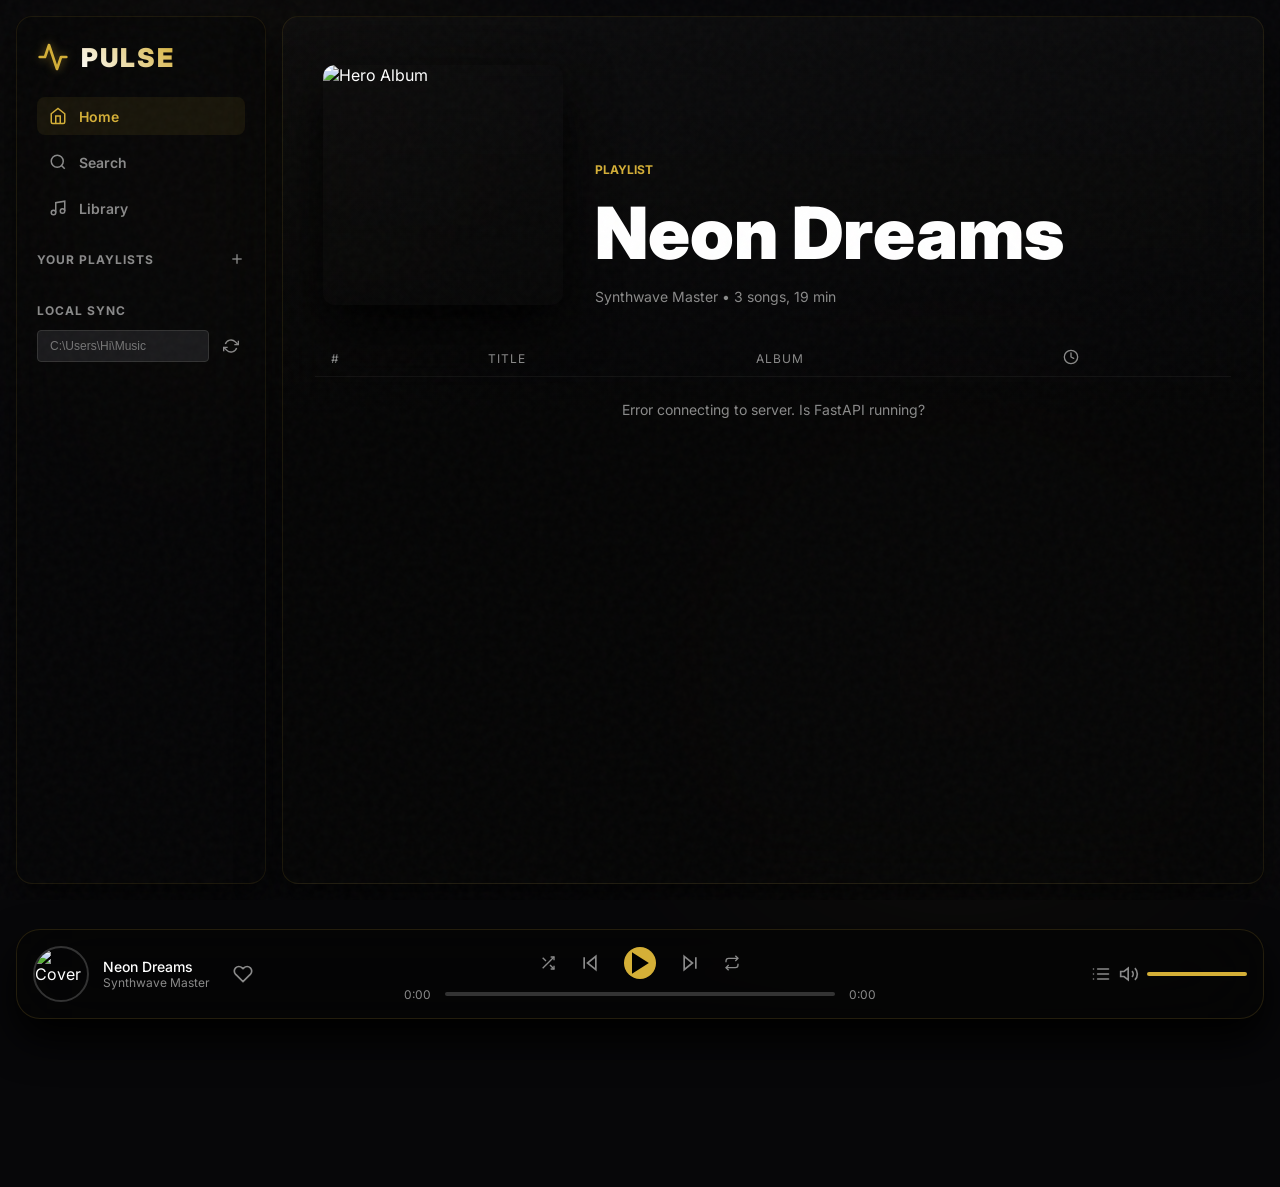
==== frontend/index.html @ ebbf1b02 "Initial commit: Pulse Music Player with Black Luxury Aesthetic" ====
<!DOCTYPE html>
<html lang="en">
<head>
    <meta charset="UTF-8">
    <meta name="viewport" content="width=device-width, initial-scale=1.0">
    <title>Pulse</title>
    <link href="https://fonts.googleapis.com/css2?family=Inter:wght@400;500;600;700;900&display=swap" rel="stylesheet">
    <link rel="stylesheet" href="styles.css">
</head>
<body>
    <div class="noise-overlay"></div>
    <div class="app-container">
        <aside class="sidebar">
            <div class="logo">
                <svg viewBox="0 0 24 24" width="32" height="32" stroke="currentColor" stroke-width="2" fill="none" stroke-linecap="round" stroke-linejoin="round">
                    <path d="M22 12h-4l-3 9L9 3l-3 9H2"></path>
                </svg>
                <span>Pulse</span>
            </div>
            <nav class="nav-links">
                <a href="#" class="active">
                    <svg viewBox="0 0 24 24" width="18" height="18" stroke="currentColor" stroke-width="2" fill="none"><path d="M3 9l9-7 9 7v11a2 2 0 0 1-2 2H5a2 2 0 0 1-2-2z"></path><polyline points="9 22 9 12 15 12 15 22"></polyline></svg>
                    Home
                </a>
                <a href="#" id="nav-search">
                    <svg viewBox="0 0 24 24" width="18" height="18" stroke="currentColor" stroke-width="2" fill="none"><circle cx="11" cy="11" r="8"></circle><line x1="21" y1="21" x2="16.65" y2="16.65"></line></svg>
                    Search
                </a>
                <a href="#">
                    <svg viewBox="0 0 24 24" width="18" height="18" stroke="currentColor" stroke-width="2" fill="none"><path d="M9 18V5l12-2v13"></path><circle cx="6" cy="18" r="3"></circle><circle cx="18" cy="16" r="3"></circle></svg>
                    Library
                </a>
            </nav>
            <div class="playlists">
                <div class="playlist-header">
                    <h3>YOUR PLAYLISTS</h3>
                    <button id="btn-upload" class="upload-btn" title="Upload Local Music" aria-label="Upload local music">
                        <svg viewBox="0 0 24 24" width="16" height="16" stroke="currentColor" stroke-width="2" fill="none"><line x1="12" y1="5" x2="12" y2="19"></line><line x1="5" y1="12" x2="19" y2="12"></line></svg>
                    </button>
                    <input type="file" id="file-upload" accept="audio/*" multiple class="hidden" title="Upload music files" aria-label="Upload music files">
                </div>
                <ul id="playlist-list">
                    <!-- Dynamic playlists will be injected here -->
                </ul>
                <div class="playlist-header sync-header">
                    <h3>LOCAL SYNC</h3>
                </div>
                <div class="sync-container">
                    <input type="text" id="sync-path" placeholder="C:\Users\Hi\Music" class="sync-input" aria-label="Local folder path">
                    <button id="btn-sync" class="sync-btn" title="Scan Folder" aria-label="Scan Folder">
                        <svg viewBox="0 0 24 24" width="16" height="16" stroke="currentColor" stroke-width="2" fill="none"><polyline points="23 4 23 10 17 10"></polyline><polyline points="1 20 1 14 7 14"></polyline><path d="M3.51 9a9 9 0 0 1 14.85-3.36L23 10M1 14l4.64 4.36A9 9 0 0 0 20.49 15"></path></svg>
                    </button>
                </div>
            </div>
        </aside>

        <main class="main-view">
            <header class="hero">
                <img id="hero-cover" src="https://images.unsplash.com/photo-1614613535308-eb5fbd3d2c17?auto=format&fit=crop&q=80&w=600" alt="Hero Album">
                <div class="hero-info">
                    <span>PLAYLIST</span>
                    <h1 id="hero-title">Neon Dreams</h1>
                    <p id="hero-desc">Synthwave Master • 3 songs, 19 min</p>
                </div>
            </header>

            <div class="track-list-container">
                <div id="search-container" class="hidden">
                    <input type="text" id="search-input" placeholder="What do you want to listen to?" aria-label="Search tracks">
                </div>
                <table class="track-list">
                    <thead>
                        <tr>
                            <th>#</th>
                            <th>TITLE</th>
                            <th>ALBUM</th>
                            <th><svg viewBox="0 0 24 24" width="16" height="16" stroke="currentColor" stroke-width="2" fill="none" stroke-linecap="round" stroke-linejoin="round"><circle cx="12" cy="12" r="10"></circle><polyline points="12 6 12 12 16 14"></polyline></svg></th>
                        </tr>
                    </thead>
                    <tbody id="track-table-body">
                        <!-- Tracks injected here -->
                    </tbody>
                </table>
            </div>
        </main>
    </div>

    <div class="player-bar">
        <canvas id="visualizer-canvas"></canvas>
        <div class="player-content">
            <div class="now-playing">
                <img id="np-cover" src="https://images.unsplash.com/photo-1614613535308-eb5fbd3d2c17?auto=format&fit=crop&q=80&w=150" alt="Cover">
                <div class="np-info">
                    <div class="title-row">
                        <div id="np-title">Neon Dreams</div>
                        <div class="mini-eq" id="mini-eq">
                            <div class="eq-bar"></div>
                            <div class="eq-bar"></div>
                            <div class="eq-bar"></div>
                            <div class="eq-bar"></div>
                        </div>
                    </div>
                    <div id="np-artist">Synthwave Master</div>
                </div>
                <button id="btn-like" class="icon-btn like-btn" aria-label="Like" title="Like">
                    <svg viewBox="0 0 24 24" width="20" height="20" stroke="currentColor" stroke-width="2" fill="none" stroke-linejoin="round" stroke-linecap="round"><path d="M20.84 4.61a5.5 5.5 0 0 0-7.78 0L12 5.67l-1.06-1.06a5.5 5.5 0 0 0-7.78 7.78l1.06 1.06L12 21.23l7.78-7.78 1.06-1.06a5.5 5.5 0 0 0 0-7.78z"></path></svg>
                </button>
            </div>

            <div class="player-controls">
                <div class="control-buttons">
                    <button id="btn-shuffle" class="icon-btn" aria-label="Shuffle" title="Shuffle"><svg viewBox="0 0 24 24" width="16" height="16" stroke="currentColor" stroke-width="2" fill="none"><polyline points="16 3 21 3 21 8"></polyline><line x1="4" y1="20" x2="21" y2="3"></line><polyline points="21 16 21 21 16 21"></polyline><line x1="15" y1="15" x2="21" y2="21"></line><line x1="4" y1="4" x2="9" y2="9"></line></svg></button>
                    <button id="btn-prev" class="icon-btn" aria-label="Previous Track" title="Previous Track"><svg viewBox="0 0 24 24" width="20" height="20" stroke="currentColor" stroke-width="2" fill="none"><polygon points="19 20 9 12 19 4 19 20"></polygon><line x1="5" y1="19" x2="5" y2="5"></line></svg></button>
                    <button id="btn-play" class="play-btn" aria-label="Play or Pause" title="Play or Pause"><svg viewBox="0 0 24 24" width="24" height="24" stroke="currentColor" stroke-width="2" fill="currentColor"><polygon points="5 3 19 12 5 21 5 3"></polygon></svg></button>
                    <button id="btn-next" class="icon-btn" aria-label="Next Track" title="Next Track"><svg viewBox="0 0 24 24" width="20" height="20" stroke="currentColor" stroke-width="2" fill="none"><polygon points="5 4 15 12 5 20 5 4"></polygon><line x1="19" y1="5" x2="19" y2="19"></line></svg></button>
                    <button id="btn-repeat" class="icon-btn" aria-label="Repeat" title="Repeat"><svg viewBox="0 0 24 24" width="16" height="16" stroke="currentColor" stroke-width="2" fill="none"><polyline points="17 1 21 5 17 9"></polyline><path d="M3 11V9a4 4 0 0 1 4-4h14"></path><polyline points="7 23 3 19 7 15"></polyline><path d="M21 13v2a4 4 0 0 1-4 4H3"></path></svg></button>
                </div>
                <div class="progress-container">
                    <span id="time-current">0:00</span>
                    <input type="range" id="seek-slider" min="0" max="100" value="0" aria-label="Seek slider" title="Seek slider">
                    <span id="time-total">0:00</span>
                </div>
            </div>

            <div class="volume-controls">
                <button id="btn-queue" class="icon-btn" aria-label="Queue" title="Queue"><svg viewBox="0 0 24 24" width="20" height="20" stroke="currentColor" stroke-width="2" fill="none" stroke-linecap="round" stroke-linejoin="round"><line x1="8" y1="6" x2="21" y2="6"></line><line x1="8" y1="12" x2="21" y2="12"></line><line x1="8" y1="18" x2="21" y2="18"></line><line x1="3" y1="6" x2="3.01" y2="6"></line><line x1="3" y1="12" x2="3.01" y2="12"></line><line x1="3" y1="18" x2="3.01" y2="18"></line></svg></button>
                <button id="btn-mute" class="icon-btn" aria-label="Mute" title="Mute"><svg viewBox="0 0 24 24" width="20" height="20" stroke="currentColor" stroke-width="2" fill="none"><polygon points="11 5 6 9 2 9 2 15 6 15 11 19 11 5"></polygon><path d="M19.07 4.93a10 10 0 0 1 0 14.14M15.54 8.46a5 5 0 0 1 0 7.07"></path></svg></button>
                <input type="range" id="volume-slider" min="0" max="1" step="0.01" value="1" aria-label="Volume slider" title="Volume slider">
            </div>
        </div>
    </div>
    

    <div class="queue-panel" id="queue-panel">
        <div class="queue-header">
            <h3>Up Next</h3>
            <button id="btn-close-queue" class="icon-btn" aria-label="Close Queue" title="Close Queue"><svg viewBox="0 0 24 24" width="20" height="20" stroke="currentColor" stroke-width="2" fill="none"><line x1="18" y1="6" x2="6" y2="18"></line><line x1="6" y1="6" x2="18" y2="18"></line></svg></button>
        </div>
        <ul id="queue-list" class="queue-list"></ul>
    </div>

    <audio id="audio-element" crossorigin="anonymous"></audio>

    <script src="visualizer.js"></script>
    <script src="app.js"></script>
</body>
</html>
---- frontend/styles.css ----
:root {
    --bg-base: #000000;
    --bg-highlight: #080808;
    --bg-elevated: #111111;
    --text-base: #ffffff;
    --text-subdued: #8a8a8a;
    --accent: #d4af37;
    --accent-hover: #f3e5ab;
    --accent-dynamic: #d4af37;
    --accent-glow: rgba(212, 175, 55, 0.2);
    --player-height: 90px;
    --sidebar-width: 250px;
}

* { margin: 0; padding: 0; box-sizing: border-box; }

body {
    font-family: 'Inter', sans-serif;
    background-color: #070709;
    color: var(--text-base);
    height: 100vh;
    display: flex;
    flex-direction: column;
    overflow: hidden;
    position: relative;
    z-index: 1;
}

@keyframes float {
    0% { transform: translate(0, 0) scale(1) rotate(0deg); }
    33% { transform: translate(10vw, -10vh) scale(1.1) rotate(45deg); }
    66% { transform: translate(-10vw, 10vh) scale(0.9) rotate(90deg); }
    100% { transform: translate(0, 0) scale(1) rotate(180deg); }
}

body::before, body::after {
    content: '';
    position: absolute;
    border-radius: 50%;
    filter: blur(100px);
    z-index: 0;
    opacity: 0.3;
    animation: float 35s infinite alternate cubic-bezier(0.4, 0, 0.2, 1);
    transition: background 2.5s ease;
    transform-origin: center;
    scale: var(--pulse-intensity, 1);
}
body::before {
    width: 60vw; height: 60vh;
    background: radial-gradient(circle, var(--accent-glow), rgba(0, 0, 0, 0) 70%);
    top: -10vh; left: -10vw;
}
body::after {
    width: 70vw; height: 70vh;
    background: radial-gradient(circle, var(--accent-glow), rgba(0, 0, 0, 0) 70%);
    bottom: -10vh; right: -10vw;
    animation-delay: -17s;
    animation-direction: reverse;
}

.noise-overlay {
    position: fixed;
    top: 0; left: 0; width: 100vw; height: 100vh;
    pointer-events: none;
    z-index: 10000;
    opacity: 0.03;
    background-image: url('data:image/svg+xml,%3Csvg viewBox="0 0 200 200" xmlns="http://www.w3.org/2000/svg"%3E%3Cfilter id="noiseFilter"%3E%3CfeTurbulence type="fractalNoise" baseFrequency="0.65" numOctaves="3" stitchTiles="stitch"/%3E%3C/filter%3E%3Crect width="100%25" height="100%25" filter="url(%23noiseFilter)"/%3E%3C/svg%3E');
}

::-webkit-scrollbar { width: 8px; }
::-webkit-scrollbar-track { background: transparent; }
::-webkit-scrollbar-thumb { background: #333; border-radius: 4px; }
::-webkit-scrollbar-thumb:hover { background: #555; }

.app-container {
    display: flex;
    flex: 1;
    overflow: hidden;
    height: 100vh;
    position: relative;
    z-index: 2;
    padding: 16px;
    gap: 16px;
    transition: height 0.3s cubic-bezier(0.4, 0, 0.2, 1);
    animation: appEntrance 1s ease-out;
}

@keyframes appEntrance {
    from { opacity: 0; transform: scale(0.98); filter: blur(10px); }
    to { opacity: 1; transform: scale(1); filter: blur(0); }
}

.app-container.player-active {
    height: calc(100vh - var(--player-height) - 16px);
}

.sidebar, .main-view, .player-bar {
    will-change: transform;
    transition: transform 0.1s ease-out;
}

.sidebar {
    width: var(--sidebar-width);
    background-color: rgba(5, 5, 5, 0.6);
    -webkit-backdrop-filter: blur(40px);
    backdrop-filter: blur(40px);
    border-radius: 16px;
    border: 1px solid rgba(212, 175, 55, 0.1);
    display: flex;
    flex-direction: column;
    padding: 24px 20px;
    gap: 24px;
    box-shadow: 0 20px 40px rgba(0,0,0,0.8);
}

.logo { 
    display: flex; 
    align-items: center; 
    gap: 12px; 
    font-size: 26px; 
    font-weight: 900; 
    color: var(--text-base); 
    letter-spacing: 2px;
    text-transform: uppercase;
}
.logo svg { color: var(--accent); filter: drop-shadow(0 0 5px rgba(212, 175, 55, 0.5)); }
.logo span { background: linear-gradient(45deg, #fff, var(--accent)); -webkit-background-clip: text; -webkit-text-fill-color: transparent; }

.nav-links { display: flex; flex-direction: column; gap: 8px; }
.nav-links a { color: var(--text-subdued); text-decoration: none; font-weight: 600; font-size: 14px; transition: all 0.2s; display: flex; align-items: center; gap: 12px; padding: 10px 12px; border-radius: 8px; }
.nav-links a:hover, .nav-links a.active { color: var(--text-base); background-color: rgba(212, 175, 55, 0.08); }
.nav-links a.active { color: var(--accent); }

.playlists h3 { font-size: 12px; letter-spacing: 1px; color: var(--text-subdued); }
.playlist-header { display: flex; justify-content: space-between; align-items: center; margin-bottom: 12px; }
.upload-btn { background: none; border: none; color: var(--text-subdued); cursor: pointer; transition: color 0.2s, transform 0.2s; display: flex; align-items: center; justify-content: center; }
.upload-btn:hover { color: var(--accent); transform: scale(1.1); }
.upload-btn:active { transform: scale(0.9); }
#playlist-list { list-style: none; display: flex; flex-direction: column; gap: 12px; }
#playlist-list li { font-size: 14px; color: var(--text-subdued); cursor: pointer; transition: color 0.2s; }
#playlist-list li:hover { color: var(--text-base); }
#playlist-list li.active { color: var(--accent); font-weight: 600; }
.sync-header { margin-top: 24px; }
.sync-container { display: flex; align-items: center; gap: 8px; }
.sync-input { flex: 1; min-width: 0; padding: 8px 12px; border-radius: 4px; border: 1px solid #333; background-color: #1a1a1c; color: var(--text-base); font-size: 12px; outline: none; transition: border-color 0.2s; }
.sync-input:focus { border-color: var(--accent); }
.sync-btn { background: none; border: none; color: var(--text-subdued); cursor: pointer; transition: color 0.2s, transform 0.2s; display: flex; align-items: center; justify-content: center; padding: 6px; }
.sync-btn:hover { color: var(--accent); transform: scale(1.1); }
.sync-btn:active { transform: scale(0.9); }
.sync-btn.spinning svg { animation: spin 2s linear infinite; }
@keyframes spin { 100% { transform: rotate(360deg); } }

.main-view {
    flex: 1;
    background: linear-gradient(to bottom, rgba(15, 15, 15, 0.6), rgba(5, 5, 5, 0.8) 400px);
    -webkit-backdrop-filter: blur(40px);
    backdrop-filter: blur(40px);
    border-radius: 16px;
    border: 1px solid rgba(212, 175, 55, 0.1);
    overflow-y: auto;
    position: relative;
    box-shadow: 0 20px 40px rgba(0,0,0,0.8);
}

.hero { display: flex; align-items: flex-end; gap: 32px; padding: 48px 40px 32px; }
#hero-cover { width: 240px; height: 240px; object-fit: cover; box-shadow: 0 20px 50px rgba(0,0,0,1); border-radius: 12px; transition: transform 0.3s cubic-bezier(0.34, 1.56, 0.64, 1), box-shadow 0.3s ease; }

@keyframes breathe {
    0% { transform: scale(1); box-shadow: 0 20px 50px rgba(0,0,0,1); }
    50% { transform: scale(1.03); box-shadow: 0 25px 60px rgba(212, 175, 55, 0.15); }
    100% { transform: scale(1); box-shadow: 0 20px 50px rgba(0,0,0,1); }
}

#hero-cover.playing {
    animation: breathe 4s infinite ease-in-out;
}
.hero-info { display: flex; flex-direction: column; gap: 8px; }
.hero-info span { font-size: 12px; font-weight: 700; color: var(--accent); }
.hero-info h1 { font-size: 72px; font-weight: 900; line-height: 1.1; margin: 8px 0; }
.hero-info p { font-size: 14px; color: var(--text-subdued); }

.track-list-container { padding: 0 32px 32px; }

.hidden { display: none !important; }

#search-container {
    margin-bottom: 24px;
    display: flex;
}
#search-input {
    width: 100%;
    max-width: 400px;
    padding: 12px 20px;
    border-radius: 24px;
    border: 1px solid #333;
    background-color: #1a1a1c;
    color: var(--text-base);
    font-size: 14px;
    outline: none;
    transition: border-color 0.2s;
}
#search-input:focus {
    border-color: var(--accent);
}

.track-list { width: 100%; border-collapse: separate; border-spacing: 0 4px; text-align: left; }
.track-list th { color: var(--text-subdued); font-weight: 400; font-size: 12px; letter-spacing: 1px; border-bottom: 1px solid rgba(255,255,255,0.05); padding: 8px 16px; }
.track-list td { padding: 12px 16px; color: var(--text-subdued); font-size: 14px; transition: color 0.2s; }
.track-list td:first-child { border-top-left-radius: 8px; border-bottom-left-radius: 8px; }
.track-list td:last-child { border-top-right-radius: 8px; border-bottom-right-radius: 8px; }

@keyframes fadeSlideIn {
    from { opacity: 0; transform: translateY(15px); }
    to { opacity: 1; transform: translateY(0); }
}

.track-list tbody tr { 
    cursor: pointer; 
    border-radius: 4px; 
    transition: background-color 0.2s ease, transform 0.2s cubic-bezier(0.34, 1.56, 0.64, 1);
    opacity: 0;
    animation: fadeSlideIn 0.4s ease-out forwards;
}

.track-list tbody tr:hover { 
    transform: translateX(6px);
    background-color: rgba(255, 255, 255, 0.03); 
}
.track-list tbody tr:hover td { color: var(--text-base); }
.track-list tbody tr.active-track td { color: var(--accent); }
.track-title-cell { display: flex; align-items: center; gap: 16px; }
.track-list-cover { width: 40px; height: 40px; object-fit: cover; border-radius: 4px; }
.track-title-info { display: flex; flex-direction: column; }
.track-title-info .title { color: var(--text-base); font-weight: 500; font-size: 16px; }
.track-title-info .artist { font-size: 14px; }

#status-message { text-align: center; padding: 20px; color: var(--text-subdued); font-size: 14px; }

.player-bar {
    height: var(--player-height);
    background-color: rgba(5, 5, 5, 0.7);
    -webkit-backdrop-filter: blur(40px);
    backdrop-filter: blur(40px);
    border: 1px solid rgba(212, 175, 55, 0.15);
    border-radius: 24px;
    box-shadow: 0 20px 40px rgba(0,0,0,1);
    position: fixed;
    bottom: 16px;
    left: 16px;
    width: calc(100% - 32px);
    z-index: 100;
    transform: translateY(150%);
    transition: transform 0.4s cubic-bezier(0.34, 1.56, 0.64, 1);
}

.player-bar.active {
    transform: translateY(0);
}

#visualizer-canvas { position: absolute; top: 0; left: 0; width: 100%; height: 100%; z-index: -1; pointer-events: none; opacity: 0.3; border-radius: 24px; }

.player-content { display: flex; justify-content: space-between; align-items: center; height: 100%; padding: 0 16px; position: relative; }

.now-playing { display: flex; align-items: center; gap: 14px; width: 30%; }
#np-cover { width: 56px; height: 56px; object-fit: cover; border-radius: 50%; border: 2px solid #333; transition: transform 0.3s ease; }

@keyframes spinVinyl {
    from { transform: rotate(0deg); }
    to { transform: rotate(360deg); }
}

#np-cover.spinning {
    animation: spinVinyl 6s linear infinite;
    border-color: var(--accent);
}

.np-info { display: flex; flex-direction: column; justify-content: center; }
.title-row { display: flex; align-items: center; gap: 8px; }
#np-title { font-size: 14px; font-weight: 500; color: var(--text-base); }
#np-artist { font-size: 12px; color: var(--text-subdued); }

.mini-eq { display: flex; align-items: flex-end; gap: 2px; height: 12px; margin-bottom: 2px; opacity: 0; transition: opacity 0.3s; }
.mini-eq.playing { opacity: 1; }
.eq-bar { width: 3px; background-color: var(--accent); border-radius: 2px; animation: eqBounce 1s infinite ease-in-out alternate; }
.eq-bar:nth-child(1) { height: 4px; animation-delay: 0.1s; }
.eq-bar:nth-child(2) { height: 10px; animation-delay: 0.4s; }
.eq-bar:nth-child(3) { height: 6px; animation-delay: 0.2s; }
.eq-bar:nth-child(4) { height: 12px; animation-delay: 0.5s; }

@keyframes eqBounce {
    0% { transform: scaleY(0.3); }
    100% { transform: scaleY(1); }
}

@keyframes heartBurst {
    0% { transform: scale(1); }
    50% { transform: scale(1.4); }
    100% { transform: scale(1); }
}

.like-btn.liked {
    color: #ff3b30;
    fill: #ff3b30;
    animation: heartBurst 0.4s cubic-bezier(0.34, 1.56, 0.64, 1) forwards;
}

.player-controls { display: flex; flex-direction: column; align-items: center; width: 40%; gap: 8px; }
.control-buttons { display: flex; align-items: center; gap: 24px; }
.icon-btn { background: transparent; border: none; color: var(--text-subdued); cursor: pointer; transition: color 0.2s, transform 0.2s cubic-bezier(0.34, 1.56, 0.64, 1); display: flex; align-items: center; justify-content: center; }
.icon-btn:hover { color: var(--text-base); transform: scale(1.15); }
.icon-btn:active { transform: scale(0.9); }
.icon-btn:disabled { opacity: 0.5; cursor: not-allowed; transform: none; }

.play-btn { background-color: var(--accent); color: #000; border: none; border-radius: 50%; width: 32px; height: 32px; display: flex; align-items: center; justify-content: center; cursor: pointer; transition: transform 0.2s cubic-bezier(0.34, 1.56, 0.64, 1), background-color 0.2s, box-shadow 0.2s; }
.play-btn:hover { transform: scale(1.15); background-color: var(--accent-hover); box-shadow: 0 0 20px rgba(212, 175, 55, 0.4); }
.play-btn:active { transform: scale(0.95); }
.play-btn:disabled { opacity: 0.5; cursor: not-allowed; }

.progress-container { display: flex; align-items: center; gap: 8px; width: 100%; }
.progress-container span { font-size: 12px; color: var(--text-subdued); min-width: 40px; text-align: center; }

input[type="range"] { -webkit-appearance: none; appearance: none; width: 100%; height: 4px; background: #333; border-radius: 2px; outline: none; cursor: pointer; }
input[type="range"]::-webkit-slider-thumb { -webkit-appearance: none; appearance: none; width: 12px; height: 12px; border-radius: 50%; background: var(--text-base); box-shadow: 0 2px 4px rgba(0,0,0,0.5); opacity: 0; transition: opacity 0.2s; }
input[type="range"]:hover::-webkit-slider-thumb { opacity: 1; }

.volume-controls { display: flex; align-items: center; justify-content: flex-end; gap: 8px; width: 30%; }
#volume-slider { width: 100px; }

.buffering { animation: pulse 1s infinite alternate; }
@keyframes pulse { from { opacity: 0.5; } to { opacity: 1; } }

/* Queue Panel Styles */
.queue-panel {
    position: fixed;
    top: 16px;
    right: 16px;
    width: 320px;
    height: calc(100vh - var(--player-height) - 48px);
    background-color: rgba(5, 5, 5, 0.9);
    -webkit-backdrop-filter: blur(40px);
    backdrop-filter: blur(40px);
    border: 1px solid rgba(212, 175, 55, 0.15);
    border-radius: 16px;
    box-shadow: 0 20px 40px rgba(0,0,0,1);
    z-index: 101;
    transform: translateX(120%);
    transition: transform 0.4s cubic-bezier(0.34, 1.56, 0.64, 1);
    display: flex;
    flex-direction: column;
}
.queue-panel.open {
    transform: translateX(0);
}
.queue-header {
    display: flex;
    justify-content: space-between;
    align-items: center;
    padding: 24px;
    border-bottom: 1px solid rgba(255, 255, 255, 0.05);
}
.queue-list {
    flex: 1;
    overflow-y: auto;
    list-style: none;
    padding: 16px;
    display: flex;
    flex-direction: column;
    gap: 12px;
}
.queue-list li {
    display: flex;
    align-items: center;
    gap: 12px;
    padding: 8px;
    border-radius: 4px;
    cursor: pointer;
    transition: background-color 0.2s;
}
.queue-list li:hover {
    background-color: rgba(255, 255, 255, 0.05);
}
.queue-item-cover { width: 36px; height: 36px; border-radius: 4px; object-fit: cover; }
.queue-item-info { display: flex; flex-direction: column; }
.queue-item-title { font-size: 14px; font-weight: 500; color: var(--text-base); }
.queue-item-artist { font-size: 12px; color: var(--text-subdued); }
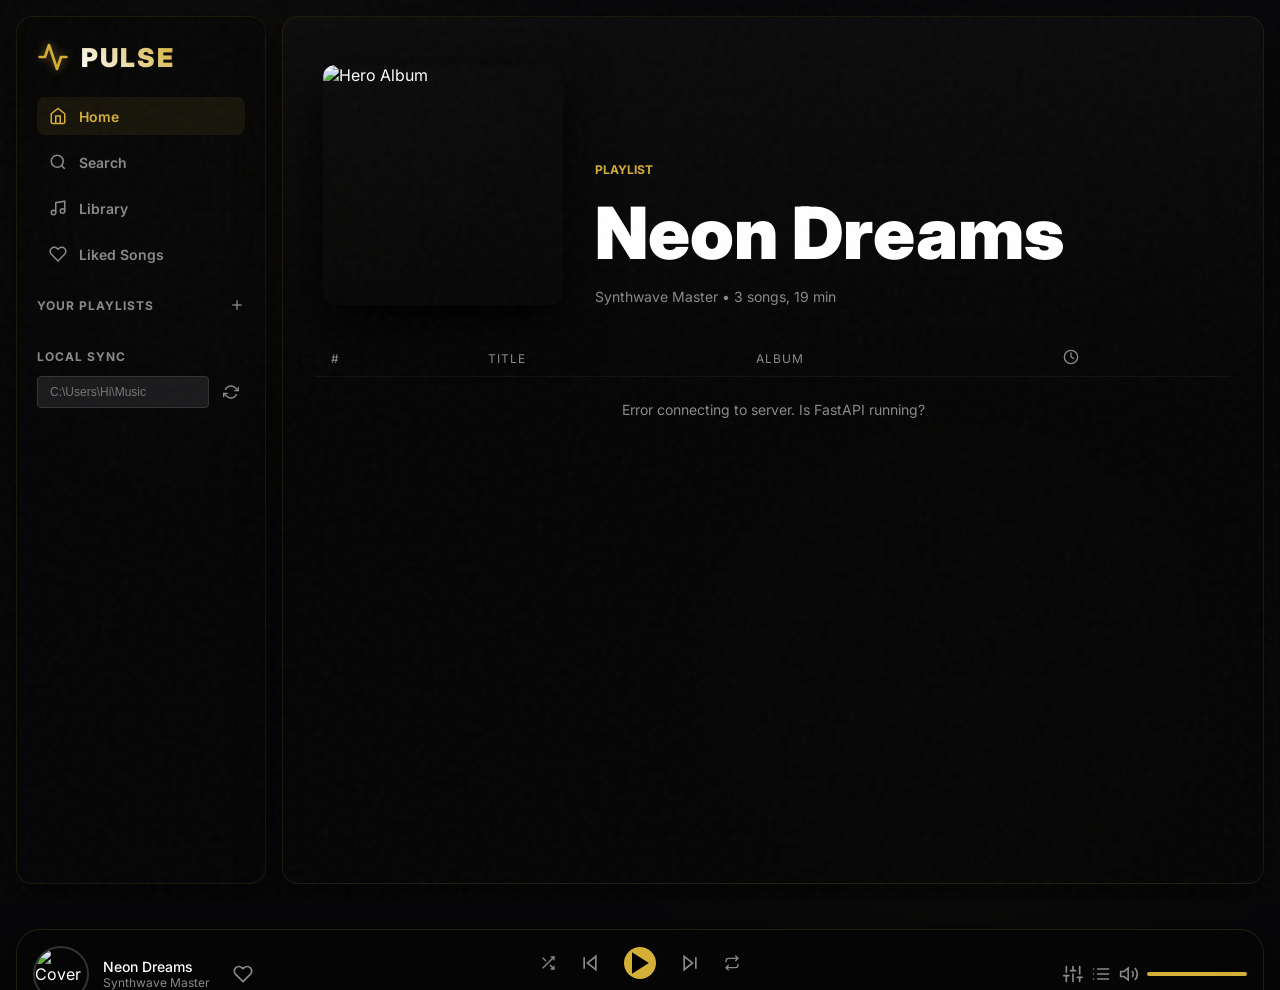
==== commit d152735b: "feat: add interactive audio equalizer, persistent liked songs library, and backend api unit tests" ====
--- a/frontend/index.html
+++ b/frontend/index.html
@@ -26,9 +26,13 @@
                     <svg viewBox="0 0 24 24" width="18" height="18" stroke="currentColor" stroke-width="2" fill="none"><circle cx="11" cy="11" r="8"></circle><line x1="21" y1="21" x2="16.65" y2="16.65"></line></svg>
                     Search
                 </a>
-                <a href="#">
+                <a href="#" id="nav-library">
                     <svg viewBox="0 0 24 24" width="18" height="18" stroke="currentColor" stroke-width="2" fill="none"><path d="M9 18V5l12-2v13"></path><circle cx="6" cy="18" r="3"></circle><circle cx="18" cy="16" r="3"></circle></svg>
                     Library
+                </a>
+                <a href="#" id="nav-liked">
+                    <svg viewBox="0 0 24 24" width="18" height="18" stroke="currentColor" stroke-width="2" fill="none" stroke-linejoin="round" stroke-linecap="round"><path d="M20.84 4.61a5.5 5.5 0 0 0-7.78 0L12 5.67l-1.06-1.06a5.5 5.5 0 0 0-7.78 7.78l1.06 1.06L12 21.23l7.78-7.78 1.06-1.06a5.5 5.5 0 0 0 0-7.78z"></path></svg>
+                    Liked Songs
                 </a>
             </nav>
             <div class="playlists">
@@ -123,6 +127,15 @@
             </div>
 
             <div class="volume-controls">
+                <button id="btn-eq" class="icon-btn" aria-label="Equalizer" title="Equalizer">
+                    <svg viewBox="0 0 24 24" width="20" height="20" stroke="currentColor" stroke-width="2" fill="none" stroke-linecap="round" stroke-linejoin="round">
+                        <line x1="4" y1="21" x2="4" y2="14"></line><line x1="4" y1="10" x2="4" y2="3"></line>
+                        <line x1="12" y1="21" x2="12" y2="12"></line><line x1="12" y1="8" x2="12" y2="3"></line>
+                        <line x1="20" y1="21" x2="20" y2="16"></line><line x1="20" y1="12" x2="20" y2="3"></line>
+                        <line x1="1" y1="14" x2="7" y2="14"></line><line x1="9" y1="8" x2="15" y2="8"></line>
+                        <line x1="17" y1="16" x2="23" y2="16"></line>
+                    </svg>
+                </button>
                 <button id="btn-queue" class="icon-btn" aria-label="Queue" title="Queue"><svg viewBox="0 0 24 24" width="20" height="20" stroke="currentColor" stroke-width="2" fill="none" stroke-linecap="round" stroke-linejoin="round"><line x1="8" y1="6" x2="21" y2="6"></line><line x1="8" y1="12" x2="21" y2="12"></line><line x1="8" y1="18" x2="21" y2="18"></line><line x1="3" y1="6" x2="3.01" y2="6"></line><line x1="3" y1="12" x2="3.01" y2="12"></line><line x1="3" y1="18" x2="3.01" y2="18"></line></svg></button>
                 <button id="btn-mute" class="icon-btn" aria-label="Mute" title="Mute"><svg viewBox="0 0 24 24" width="20" height="20" stroke="currentColor" stroke-width="2" fill="none"><polygon points="11 5 6 9 2 9 2 15 6 15 11 19 11 5"></polygon><path d="M19.07 4.93a10 10 0 0 1 0 14.14M15.54 8.46a5 5 0 0 1 0 7.07"></path></svg></button>
                 <input type="range" id="volume-slider" min="0" max="1" step="0.01" value="1" aria-label="Volume slider" title="Volume slider">
@@ -139,6 +152,53 @@
         <ul id="queue-list" class="queue-list"></ul>
     </div>
 
+    <div class="eq-panel" id="eq-panel">
+        <div class="eq-header">
+            <h3>Audio Equalizer</h3>
+            <button id="btn-close-eq" class="icon-btn" aria-label="Close Equalizer" title="Close Equalizer"><svg viewBox="0 0 24 24" width="20" height="20" stroke="currentColor" stroke-width="2" fill="none"><line x1="18" y1="6" x2="6" y2="18"></line><line x1="6" y1="6" x2="18" y2="18"></line></svg></button>
+        </div>
+        <div class="eq-content">
+            <div class="eq-preset-container">
+                <label for="eq-preset">PRESET</label>
+                <select id="eq-preset" class="eq-preset-select" title="Equalizer Preset" aria-label="Equalizer Preset">
+                    <option value="flat">Flat</option>
+                    <option value="bass">Bass Boost</option>
+                    <option value="vocal">Vocal Boost</option>
+                    <option value="electronic">Electronic</option>
+                    <option value="acoustic">Acoustic</option>
+                    <option value="lounge">Lounge</option>
+                </select>
+            </div>
+            <div class="eq-sliders">
+                <div class="eq-slider-container">
+                    <span class="eq-value" id="eq-value-0">0dB</span>
+                    <input type="range" id="eq-band-0" class="eq-slider" min="-12" max="12" step="1" value="0" orient="vertical" title="60 Hz band" aria-label="60 Hz band">
+                    <span class="eq-label">60Hz</span>
+                </div>
+                <div class="eq-slider-container">
+                    <span class="eq-value" id="eq-value-1">0dB</span>
+                    <input type="range" id="eq-band-1" class="eq-slider" min="-12" max="12" step="1" value="0" orient="vertical" title="230 Hz band" aria-label="230 Hz band">
+                    <span class="eq-label">230Hz</span>
+                </div>
+                <div class="eq-slider-container">
+                    <span class="eq-value" id="eq-value-2">0dB</span>
+                    <input type="range" id="eq-band-2" class="eq-slider" min="-12" max="12" step="1" value="0" orient="vertical" title="910 Hz band" aria-label="910 Hz band">
+                    <span class="eq-label">910Hz</span>
+                </div>
+                <div class="eq-slider-container">
+                    <span class="eq-value" id="eq-value-3">0dB</span>
+                    <input type="range" id="eq-band-3" class="eq-slider" min="-12" max="12" step="1" value="0" orient="vertical" title="4 kHz band" aria-label="4 kHz band">
+                    <span class="eq-label">4kHz</span>
+                </div>
+                <div class="eq-slider-container">
+                    <span class="eq-value" id="eq-value-4">0dB</span>
+                    <input type="range" id="eq-band-4" class="eq-slider" min="-12" max="12" step="1" value="0" orient="vertical" title="14 kHz band" aria-label="14 kHz band">
+                    <span class="eq-label">14kHz</span>
+                </div>
+            </div>
+        </div>
+    </div>
+
     <audio id="audio-element" crossorigin="anonymous"></audio>
 
     <script src="visualizer.js"></script>
--- a/frontend/styles.css
+++ b/frontend/styles.css
@@ -124,7 +124,7 @@
     text-transform: uppercase;
 }
 .logo svg { color: var(--accent); filter: drop-shadow(0 0 5px rgba(212, 175, 55, 0.5)); }
-.logo span { background: linear-gradient(45deg, #fff, var(--accent)); -webkit-background-clip: text; -webkit-text-fill-color: transparent; }
+.logo span { background: linear-gradient(45deg, #fff, var(--accent)); -webkit-background-clip: text; background-clip: text; -webkit-text-fill-color: transparent; }
 
 .nav-links { display: flex; flex-direction: column; gap: 8px; }
 .nav-links a { color: var(--text-subdued); text-decoration: none; font-weight: 600; font-size: 14px; transition: all 0.2s; display: flex; align-items: center; gap: 12px; padding: 10px 12px; border-radius: 8px; }
@@ -383,3 +383,139 @@
 .queue-item-info { display: flex; flex-direction: column; }
 .queue-item-title { font-size: 14px; font-weight: 500; color: var(--text-base); }
 .queue-item-artist { font-size: 12px; color: var(--text-subdued); }
+
+/* Equalizer Panel Styles */
+.eq-panel {
+    position: fixed;
+    top: 16px;
+    right: 16px;
+    width: 320px;
+    height: calc(100vh - var(--player-height) - 48px);
+    background-color: rgba(5, 5, 5, 0.9);
+    -webkit-backdrop-filter: blur(40px);
+    backdrop-filter: blur(40px);
+    border: 1px solid rgba(212, 175, 55, 0.15);
+    border-radius: 16px;
+    box-shadow: 0 20px 40px rgba(0,0,0,1);
+    z-index: 101;
+    transform: translateX(120%);
+    transition: transform 0.4s cubic-bezier(0.34, 1.56, 0.64, 1);
+    display: flex;
+    flex-direction: column;
+}
+.eq-panel.open {
+    transform: translateX(0);
+}
+.eq-header {
+    display: flex;
+    justify-content: space-between;
+    align-items: center;
+    padding: 24px;
+    border-bottom: 1px solid rgba(255, 255, 255, 0.05);
+}
+.eq-content {
+    flex: 1;
+    display: flex;
+    flex-direction: column;
+    padding: 24px;
+    gap: 32px;
+}
+.eq-preset-container {
+    display: flex;
+    flex-direction: column;
+    gap: 8px;
+}
+.eq-preset-container label {
+    font-size: 11px;
+    font-weight: 700;
+    letter-spacing: 1px;
+    color: var(--text-subdued);
+}
+.eq-preset-select {
+    padding: 10px 14px;
+    border-radius: 8px;
+    border: 1px solid rgba(212, 175, 55, 0.2);
+    background-color: #111113;
+    color: var(--text-base);
+    font-size: 14px;
+    font-weight: 500;
+    outline: none;
+    cursor: pointer;
+    transition: border-color 0.2s, box-shadow 0.2s;
+}
+.eq-preset-select:focus {
+    border-color: var(--accent);
+    box-shadow: 0 0 10px rgba(212, 175, 55, 0.15);
+}
+.eq-preset-select option {
+    background-color: #111113;
+    color: var(--text-base);
+}
+.eq-sliders {
+    flex: 1;
+    display: flex;
+    justify-content: space-between;
+    align-items: center;
+    padding: 16px 0;
+}
+.eq-slider-container {
+    display: flex;
+    flex-direction: column;
+    align-items: center;
+    height: 100%;
+    gap: 12px;
+}
+.eq-value {
+    font-size: 12px;
+    font-weight: 600;
+    color: var(--accent);
+    min-width: 32px;
+    text-align: center;
+}
+.eq-label {
+    font-size: 11px;
+    font-weight: 600;
+    color: var(--text-subdued);
+    letter-spacing: 0.5px;
+}
+
+/* Vertical slider rendering */
+.eq-slider {
+    -webkit-appearance: slider-vertical;
+    writing-mode: vertical-lr;
+    direction: rtl;
+    width: 12px;
+    height: 160px;
+    background: #333;
+    border-radius: 4px;
+    outline: none;
+    cursor: pointer;
+}
+.eq-slider::-webkit-slider-thumb {
+    -webkit-appearance: none;
+    appearance: none;
+    width: 18px;
+    height: 18px;
+    border-radius: 50%;
+    background: var(--text-base);
+    border: 2px solid var(--accent);
+    box-shadow: 0 0 10px rgba(212, 175, 55, 0.6);
+    cursor: pointer;
+}
+.eq-slider:hover::-webkit-slider-thumb {
+    background: var(--accent);
+}
+
+/* Custom glow animations for heart buttons */
+#nav-liked svg {
+    transition: stroke 0.2s, fill 0.2s, filter 0.2s;
+}
+#nav-liked:hover svg, #nav-liked.active svg {
+    stroke: #ff3b30;
+    filter: drop-shadow(0 0 4px rgba(255, 59, 48, 0.6));
+}
+#nav-liked.active {
+    color: #ff3b30 !important;
+    background-color: rgba(255, 59, 48, 0.08) !important;
+}
+
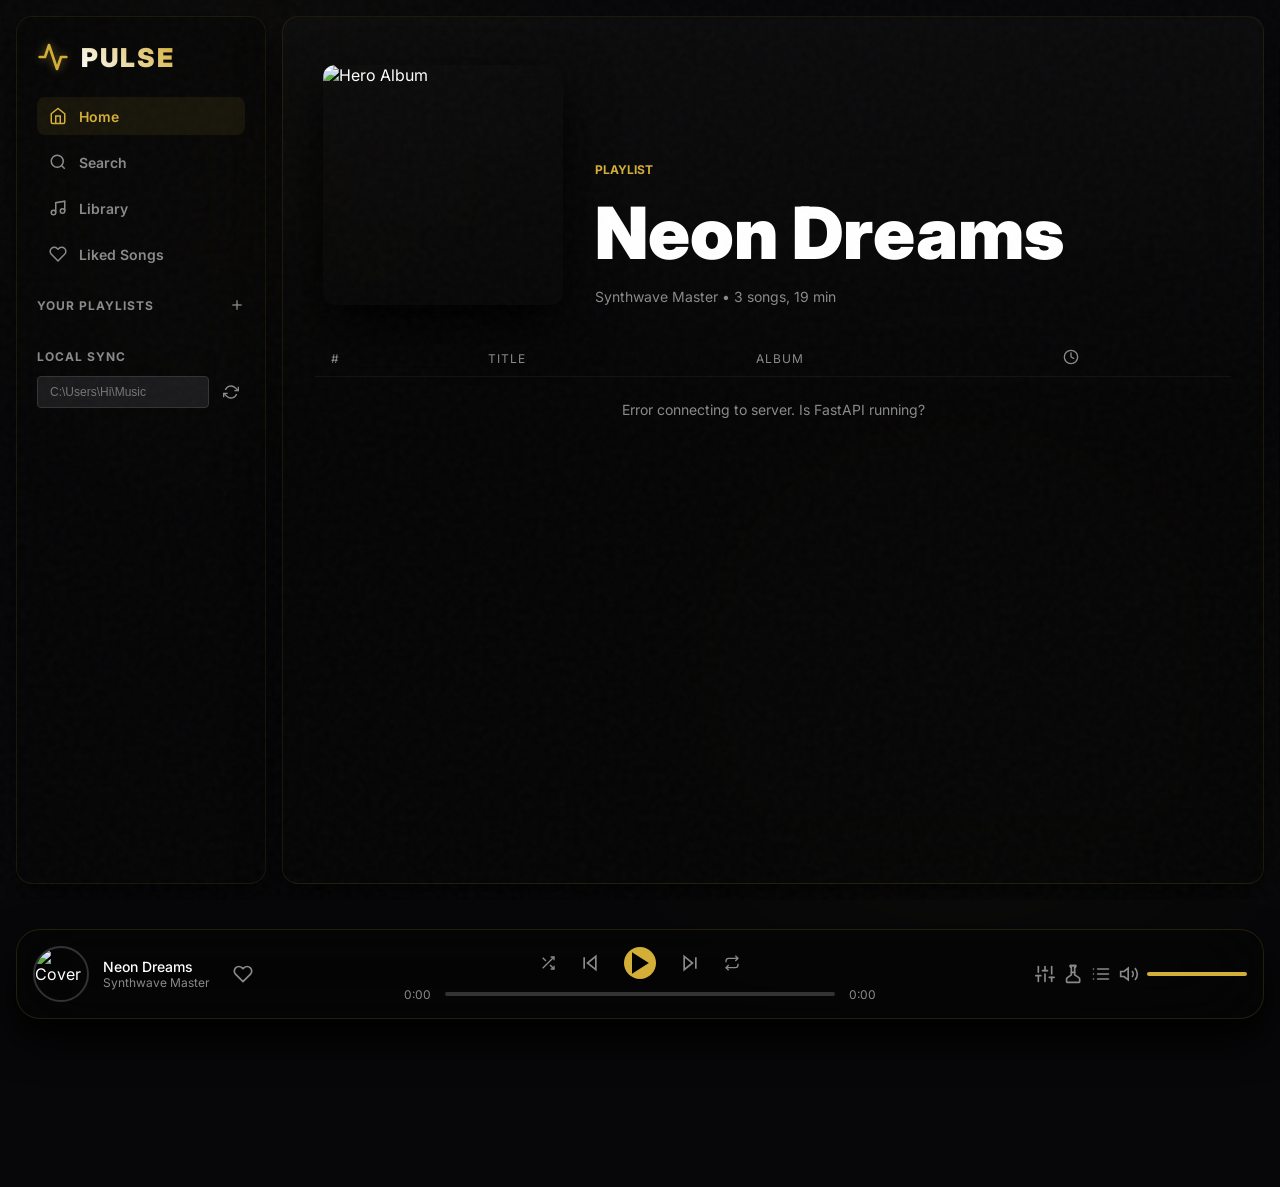
==== commit 6d509586: "feat: implement Sound Lab with 8D spatial audio, lofi vinyl, concert reverb, vocal karaoke, and cust" ====
--- a/frontend/index.html
+++ b/frontend/index.html
@@ -136,6 +136,13 @@
                         <line x1="17" y1="16" x2="23" y2="16"></line>
                     </svg>
                 </button>
+                <button id="btn-studio" class="icon-btn" aria-label="Pulse Sound Lab" title="Sound Lab">
+                    <svg viewBox="0 0 24 24" width="20" height="20" stroke="currentColor" stroke-width="2" fill="none" stroke-linecap="round" stroke-linejoin="round">
+                        <path d="M4.7 22h14.6c.4 0 .7-.3.7-.7V18c0-.7-.4-1.3-1-1.6L14 13V4h1V2H9v2h1v9L5.3 16.4c-.6.3-1 .9-1 1.6v3.3c0 .4.3.7.7.7z"></path>
+                        <line x1="8.5" y1="2" x2="15.5" y2="2"></line>
+                        <line x1="10" y1="10" x2="14" y2="10"></line>
+                    </svg>
+                </button>
                 <button id="btn-queue" class="icon-btn" aria-label="Queue" title="Queue"><svg viewBox="0 0 24 24" width="20" height="20" stroke="currentColor" stroke-width="2" fill="none" stroke-linecap="round" stroke-linejoin="round"><line x1="8" y1="6" x2="21" y2="6"></line><line x1="8" y1="12" x2="21" y2="12"></line><line x1="8" y1="18" x2="21" y2="18"></line><line x1="3" y1="6" x2="3.01" y2="6"></line><line x1="3" y1="12" x2="3.01" y2="12"></line><line x1="3" y1="18" x2="3.01" y2="18"></line></svg></button>
                 <button id="btn-mute" class="icon-btn" aria-label="Mute" title="Mute"><svg viewBox="0 0 24 24" width="20" height="20" stroke="currentColor" stroke-width="2" fill="none"><polygon points="11 5 6 9 2 9 2 15 6 15 11 19 11 5"></polygon><path d="M19.07 4.93a10 10 0 0 1 0 14.14M15.54 8.46a5 5 0 0 1 0 7.07"></path></svg></button>
                 <input type="range" id="volume-slider" min="0" max="1" step="0.01" value="1" aria-label="Volume slider" title="Volume slider">
@@ -199,6 +206,99 @@
         </div>
     </div>
 
+    <div class="eq-panel" id="studio-panel" style="overflow-y: auto;">
+        <div class="eq-header">
+            <h3>Pulse Sound Lab</h3>
+            <button id="btn-close-studio" class="icon-btn" aria-label="Close Sound Lab" title="Close Sound Lab">
+                <svg viewBox="0 0 24 24" width="20" height="20" stroke="currentColor" stroke-width="2" fill="none">
+                    <line x1="18" y1="6" x2="6" y2="18"></line>
+                    <line x1="6" y1="6" x2="18" y2="18"></line>
+                </svg>
+            </button>
+        </div>
+        <div class="eq-content" style="gap: 20px; padding: 20px;">
+            <!-- Vocal Isolation / Karaoke -->
+            <div class="studio-section">
+                <div class="studio-section-header">
+                    <h4>VOCAL LAB</h4>
+                    <span class="studio-badge">Real-Time</span>
+                </div>
+                <div class="control-row">
+                    <div class="control-label-desc">
+                        <span class="control-title">Karaoke Vocal Remover</span>
+                        <span class="control-desc">Suppresses the vocal registers in real-time, isolating pure instrumentals</span>
+                    </div>
+                    <label class="switch-toggle" for="toggle-karaoke">
+                        <input type="checkbox" id="toggle-karaoke">
+                        <span class="switch-slider"></span>
+                    </label>
+                </div>
+            </div>
+
+            <!-- Spatial & Environment -->
+            <div class="studio-section">
+                <div class="studio-section-header">
+                    <h4>3D SPATIAL AUDIO</h4>
+                    <span class="studio-badge">Immersive</span>
+                </div>
+                <div class="control-row">
+                    <div class="control-label-desc">
+                        <span class="control-title">8D Headphone Spatializer</span>
+                        <span class="control-desc">Simulates a dynamic orbital sound stage panning around your head</span>
+                    </div>
+                    <label class="switch-toggle" for="toggle-8d">
+                        <input type="checkbox" id="toggle-8d">
+                        <span class="switch-slider"></span>
+                    </label>
+                </div>
+                <div class="control-col">
+                    <div class="control-label-desc">
+                        <span class="control-title">Concert Hall Reverb</span>
+                        <span class="control-desc">Simulates wide reflective acoustics</span>
+                    </div>
+                    <div class="slider-row">
+                        <input type="range" id="slider-reverb" min="0" max="100" value="0" class="studio-slider" title="Reverb intensity" aria-label="Reverb intensity">
+                        <span class="slider-value-display" id="reverb-value">Off</span>
+                    </div>
+                </div>
+            </div>
+
+            <!-- Lofi Analog and Pitch wobbling -->
+            <div class="studio-section">
+                <div class="studio-section-header">
+                    <h4>ANALOG LAB</h4>
+                    <span class="studio-badge">Retro</span>
+                </div>
+                <div class="control-row">
+                    <div class="control-label-desc">
+                        <span class="control-title">Lofi Vinyl & Tape Simulation</span>
+                        <span class="control-desc">Applies lowpass warmth, analog pitch flutter, and a crackling vinyl dust texture</span>
+                    </div>
+                    <label class="switch-toggle" for="toggle-lofi">
+                        <input type="checkbox" id="toggle-lofi">
+                        <span class="switch-slider"></span>
+                    </label>
+                </div>
+            </div>
+
+            <!-- Visualizer Selector -->
+            <div class="studio-section" style="border-bottom: none;">
+                <div class="studio-section-header" style="margin-bottom: 8px;">
+                    <h4>VISUAL ENGINE</h4>
+                    <span class="studio-badge">Engine</span>
+                </div>
+                <div class="eq-preset-container">
+                    <label for="visualizer-theme" style="margin-bottom: 4px;">VISUALIZER SKIN</label>
+                    <select id="visualizer-theme" class="eq-preset-select" title="Visualizer Theme" aria-label="Visualizer Theme">
+                        <option value="luxury-gold">Luxury Gold Columns</option>
+                        <option value="laser-wave">Cyber Neon Wave</option>
+                        <option value="cosmic-ripple">Cosmic Ripple (3D Orb)</option>
+                    </select>
+                </div>
+            </div>
+        </div>
+    </div>
+
     <audio id="audio-element" crossorigin="anonymous"></audio>
 
     <script src="visualizer.js"></script>
--- a/frontend/styles.css
+++ b/frontend/styles.css
@@ -519,3 +519,149 @@
     background-color: rgba(255, 59, 48, 0.08) !important;
 }
 
+/* --- Pulse Sound Lab Styles --- */
+.switch-toggle {
+    position: relative;
+    display: inline-block;
+    width: 44px;
+    height: 24px;
+    flex-shrink: 0;
+}
+.switch-toggle input {
+    opacity: 0;
+    width: 0;
+    height: 0;
+}
+.switch-slider {
+    position: absolute;
+    cursor: pointer;
+    top: 0; left: 0; right: 0; bottom: 0;
+    background-color: #222;
+    transition: .3s cubic-bezier(0.4, 0, 0.2, 1);
+    border-radius: 24px;
+    border: 1px solid rgba(255, 255, 255, 0.1);
+}
+.switch-slider:before {
+    position: absolute;
+    content: "";
+    height: 16px;
+    width: 16px;
+    left: 3px;
+    bottom: 3px;
+    background-color: var(--text-subdued);
+    transition: .3s cubic-bezier(0.4, 0, 0.2, 1);
+    border-radius: 50%;
+}
+.switch-toggle input:checked + .switch-slider {
+    background-color: rgba(212, 175, 55, 0.2);
+    border-color: var(--accent);
+}
+.switch-toggle input:checked + .switch-slider:before {
+    transform: translateX(20px);
+    background-color: var(--accent);
+    box-shadow: 0 0 8px var(--accent);
+}
+
+.studio-section {
+    display: flex;
+    flex-direction: column;
+    gap: 12px;
+    padding-bottom: 16px;
+    border-bottom: 1px solid rgba(255, 255, 255, 0.08);
+}
+.studio-section-header {
+    display: flex;
+    justify-content: space-between;
+    align-items: center;
+}
+.studio-section-header h4 {
+    font-size: 11px;
+    font-weight: 800;
+    letter-spacing: 1.5px;
+    color: var(--accent);
+}
+.studio-badge {
+    font-size: 9px;
+    font-weight: 700;
+    padding: 2px 6px;
+    background-color: rgba(212, 175, 55, 0.1);
+    border: 1px solid rgba(212, 175, 55, 0.3);
+    color: var(--accent);
+    border-radius: 10px;
+    text-transform: uppercase;
+}
+.control-row {
+    display: flex;
+    justify-content: space-between;
+    align-items: center;
+    gap: 16px;
+}
+.control-col {
+    display: flex;
+    flex-direction: column;
+    gap: 8px;
+}
+.control-label-desc {
+    display: flex;
+    flex-direction: column;
+    gap: 4px;
+}
+.control-title {
+    font-size: 13px;
+    font-weight: 600;
+    color: var(--text-base);
+}
+.control-desc {
+    font-size: 11px;
+    color: var(--text-subdued);
+    line-height: 1.4;
+}
+
+.slider-row {
+    display: flex;
+    align-items: center;
+    gap: 12px;
+    width: 100%;
+}
+.studio-slider {
+    flex: 1;
+    -webkit-appearance: none;
+    appearance: none;
+    height: 4px;
+    background: #333;
+    border-radius: 2px;
+    outline: none;
+}
+.slider-value-display {
+    font-size: 11px;
+    font-weight: 700;
+    color: var(--accent);
+    min-width: 30px;
+    text-align: right;
+}
+.studio-slider::-webkit-slider-thumb {
+    -webkit-appearance: none;
+    appearance: none;
+    width: 12px;
+    height: 12px;
+    border-radius: 50%;
+    background: var(--text-base);
+    border: 1px solid var(--accent);
+    box-shadow: 0 0 5px var(--accent);
+    cursor: pointer;
+}
+.studio-slider:hover::-webkit-slider-thumb {
+    background: var(--accent);
+}
+#btn-studio svg {
+    transition: transform 0.3s ease;
+}
+#btn-studio:hover svg {
+    transform: rotate(20deg);
+}
+#btn-studio.active {
+    color: var(--accent);
+    filter: drop-shadow(0 0 5px rgba(212, 175, 55, 0.5));
+}
+
+
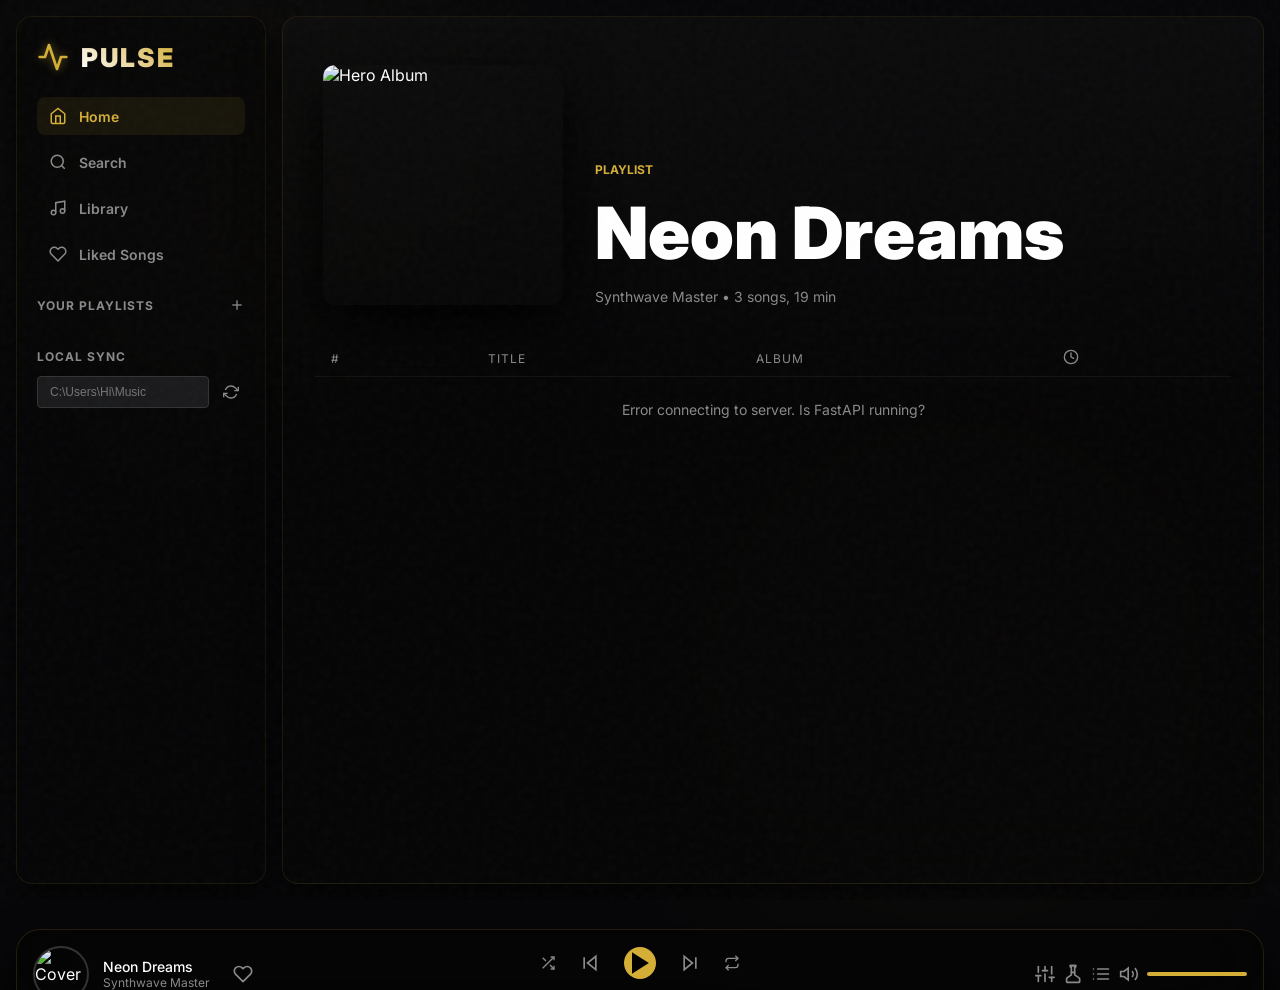
==== commit 72916785: "feat: implement warm tube preamp saturation, tempo speed master, cosmic particles visualizer, and fu" ====
--- a/frontend/index.html
+++ b/frontend/index.html
@@ -279,6 +279,42 @@
                         <span class="switch-slider"></span>
                     </label>
                 </div>
+                <div class="control-col">
+                    <div class="control-label-desc">
+                        <span class="control-title">Warm Tube Saturation</span>
+                        <span class="control-desc">Applies vintage analog vacuum tube preamp drive & warm harmonics</span>
+                    </div>
+                    <div class="slider-row">
+                        <input type="range" id="slider-tube" min="100" max="500" value="100" class="studio-slider" title="Tube saturation" aria-label="Tube saturation">
+                        <span class="slider-value-display" id="tube-value">Clean</span>
+                    </div>
+                </div>
+            </div>
+
+            <!-- Speed & Tempo Lab -->
+            <div class="studio-section">
+                <div class="studio-section-header">
+                    <h4>TEMPO & SPEED LAB</h4>
+                    <span class="studio-badge">Vaporwave</span>
+                </div>
+                <div class="control-col">
+                    <div class="control-label-desc">
+                        <span class="control-title">Playback Rate</span>
+                        <span class="control-desc">Speed up or slow down the tempo smoothly in real-time</span>
+                    </div>
+                    <div class="slider-row">
+                        <input type="range" id="slider-speed" min="50" max="200" value="100" class="studio-slider" title="Playback speed" aria-label="Playback speed">
+                        <span class="slider-value-display" id="speed-value">1.0x</span>
+                    </div>
+                </div>
+                <div class="control-row" style="margin-top: 4px;">
+                    <span class="control-desc" style="font-weight: 500;">Speed Presets:</span>
+                    <div style="display: flex; gap: 6px;">
+                        <button id="btn-preset-slow" class="preset-btn" title="Slowed & Reverb Preset">Slowed</button>
+                        <button id="btn-preset-normal" class="preset-btn active" title="Normal Preset">Normal</button>
+                        <button id="btn-preset-nightcore" class="preset-btn" title="Nightcore Preset">Nightcore</button>
+                    </div>
+                </div>
             </div>
 
             <!-- Visualizer Selector -->
@@ -293,6 +329,7 @@
                         <option value="luxury-gold">Luxury Gold Columns</option>
                         <option value="laser-wave">Cyber Neon Wave</option>
                         <option value="cosmic-ripple">Cosmic Ripple (3D Orb)</option>
+                        <option value="cosmic-particles">Cosmic Particle Fountain</option>
                     </select>
                 </div>
             </div>
--- a/frontend/styles.css
+++ b/frontend/styles.css
@@ -664,4 +664,269 @@
     filter: drop-shadow(0 0 5px rgba(212, 175, 55, 0.5));
 }
 
-
+/* --- Speed Preset Buttons --- */
+.preset-btn {
+    background: rgba(255, 255, 255, 0.02);
+    border: 1px solid rgba(255, 255, 255, 0.08);
+    color: var(--text-subdued);
+    font-size: 11px;
+    font-weight: 600;
+    padding: 6px 12px;
+    border-radius: 6px;
+    cursor: pointer;
+    transition: all 0.25s cubic-bezier(0.4, 0, 0.2, 1);
+    outline: none;
+}
+
+.preset-btn:hover {
+    color: var(--text-base);
+    background: rgba(255, 255, 255, 0.06);
+    border-color: rgba(255, 255, 255, 0.2);
+    transform: translateY(-1px);
+}
+
+.preset-btn:active {
+    transform: translateY(1px);
+}
+
+.preset-btn.active {
+    background: rgba(212, 175, 55, 0.12);
+    border-color: var(--accent);
+    color: var(--accent);
+    box-shadow: 0 0 10px rgba(212, 175, 55, 0.2);
+    text-shadow: 0 0 4px rgba(212, 175, 55, 0.4);
+}
+
+/* Accent override for specific buttons when active */
+#btn-preset-nightcore.active {
+    background: rgba(0, 242, 254, 0.08);
+    border-color: #00f2fe;
+    color: #00f2fe;
+    box-shadow: 0 0 10px rgba(0, 242, 254, 0.2);
+    text-shadow: 0 0 4px rgba(0, 242, 254, 0.4);
+}
+
+/* --- Premium Mobile Responsive Styles --- */
+@media (max-width: 768px) {
+    /* 1. App Layout Stacking */
+    .app-container {
+        flex-direction: column;
+        padding: 8px;
+        gap: 8px;
+    }
+    
+    .app-container.player-active {
+        height: calc(100vh - var(--player-height) - 16px);
+    }
+    
+    /* 2. Top Horizontal Header (Collapsing Left Sidebar) */
+    .sidebar {
+        width: 100%;
+        flex-direction: row;
+        align-items: center;
+        justify-content: space-between;
+        padding: 10px 16px;
+        gap: 12px;
+        height: auto;
+        box-shadow: 0 10px 25px rgba(0, 0, 0, 0.5);
+    }
+    
+    /* Hide playlists & local sync on mobile to conserve screen height */
+    .sidebar .playlists, 
+    .sidebar .sync-header, 
+    .sidebar .sync-container {
+        display: none !important;
+    }
+    
+    .nav-links {
+        flex-direction: row;
+        gap: 6px;
+    }
+    
+    .nav-links a {
+        font-size: 0; /* Icon-only compact nav */
+        padding: 8px;
+        border-radius: 50%;
+        width: 38px;
+        height: 38px;
+        display: flex;
+        align-items: center;
+        justify-content: center;
+    }
+    
+    .nav-links a svg {
+        width: 20px;
+        height: 20px;
+    }
+    
+    /* 3. Main Content & List Scaling */
+    .main-view {
+        flex: 1;
+        border-radius: 12px;
+    }
+    
+    .hero {
+        flex-direction: column;
+        align-items: center;
+        text-align: center;
+        padding: 24px 16px;
+        gap: 16px;
+    }
+    
+    #hero-cover {
+        width: 130px;
+        height: 130px;
+        box-shadow: 0 10px 25px rgba(0,0,0,0.8);
+    }
+    
+    .hero-info h1 {
+        font-size: 32px;
+        margin: 4px 0;
+    }
+    
+    .track-list-container {
+        padding: 0 12px 16px;
+    }
+    
+    /* Hide Album column to prevent text overlapping in list view */
+    .track-list th:nth-child(3), 
+    .track-list td:nth-child(3) {
+        display: none !important;
+    }
+    
+    .track-title-cell {
+        gap: 10px;
+    }
+    
+    .track-title-info .title {
+        font-size: 14px;
+    }
+    
+    .track-title-info .artist {
+        font-size: 12px;
+    }
+    
+    /* 4. Elegant spotify-style horizontal mobile player-bar */
+    .player-bar {
+        left: 8px;
+        bottom: 8px;
+        width: calc(100% - 16px);
+        height: 76px;
+        border-radius: 16px;
+    }
+    
+    .player-content {
+        padding: 0 12px;
+        height: 100%;
+        display: flex;
+        justify-content: space-between;
+        align-items: center;
+    }
+    
+    .now-playing {
+        width: 50%;
+        gap: 8px;
+    }
+    
+    #np-cover {
+        width: 42px;
+        height: 42px;
+    }
+    
+    #np-title {
+        font-size: 13px;
+        max-width: 100px;
+        white-space: nowrap;
+        overflow: hidden;
+        text-overflow: ellipsis;
+    }
+    
+    #np-artist {
+        font-size: 11px;
+    }
+    
+    .mini-eq {
+        display: none !important;
+    }
+    
+    /* Compact Playback Control */
+    .player-controls {
+        width: auto;
+        flex-direction: row;
+        align-items: center;
+        justify-content: flex-end;
+        gap: 12px;
+    }
+    
+    .control-buttons {
+        gap: 10px;
+    }
+    
+    /* Hide shuffle, repeat, and prev on compact mobile bar */
+    #btn-shuffle, 
+    #btn-repeat, 
+    #btn-prev {
+        display: none !important;
+    }
+    
+    .play-btn {
+        width: 36px;
+        height: 36px;
+    }
+    
+    /* Display sound customization buttons dynamically */
+    .volume-controls {
+        width: auto;
+        gap: 8px;
+        justify-content: flex-end;
+    }
+    
+    /* Hide desktop volume sliders to prevent horizontal scroll */
+    #volume-slider, 
+    #btn-mute {
+        display: none !important;
+    }
+    
+    /* Progress bar floats as a sleek neon line along the top edge of player bar */
+    .progress-container {
+        position: absolute;
+        top: 0;
+        left: 0;
+        width: 100%;
+        padding: 0;
+        gap: 0;
+    }
+    
+    .progress-container span {
+        display: none !important;
+    }
+    
+    .progress-container input[type="range"] {
+        height: 3px;
+        border-radius: 0;
+        background: rgba(255, 255, 255, 0.05);
+    }
+    
+    /* 5. Mobile Fullscreen Slideover drawers */
+    .queue-panel, 
+    .eq-panel {
+        top: 8px;
+        right: 8px;
+        width: calc(100% - 16px);
+        height: calc(100vh - 16px);
+        z-index: 200;
+        border-radius: 16px;
+    }
+}
+
+@media (max-width: 480px) {
+    .sidebar .logo span {
+        display: none !important;
+    }
+    
+    .now-playing {
+        width: 55%;
+    }
+}
+
+
